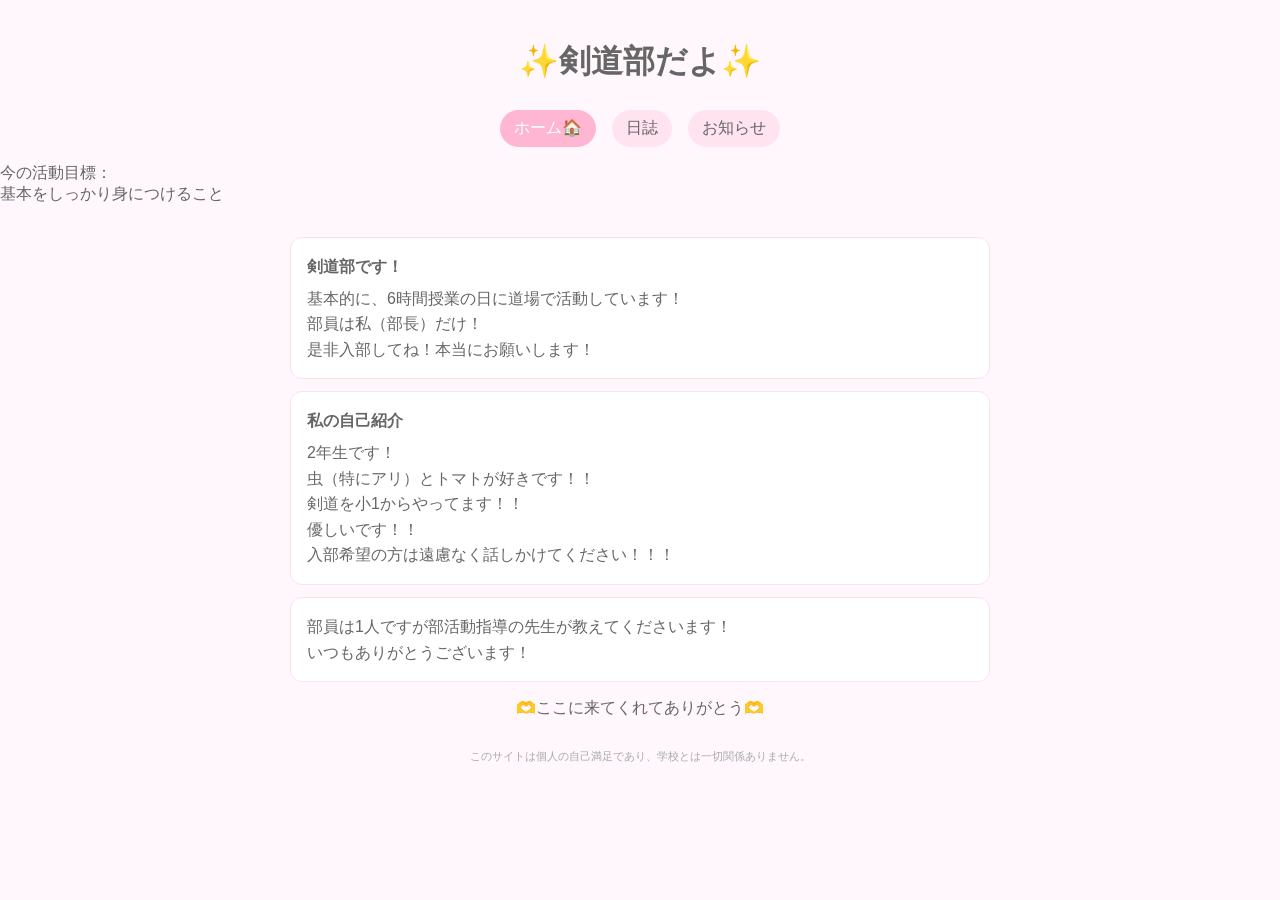
==== index.html @ 5c48bc46 "index.html を更新" ====
<!DOCTYPE html>
<html lang="ja">
<head>
<meta charset="UTF-8">
<meta name="viewport" content="width=device-width, initial-scale=1.0">
<title>✨️剣道部だよ✨️</title>
<link rel="stylesheet" href="style.css">
</head>
<body>

<header>
  <h1>✨️剣道部だよ✨️</h1>
</header>

<nav>
  <a href="index.html" class="active">ホーム🏠</a>
  <a href="diary.html">日誌</a>
  <a href="notice.html">お知らせ</a>
</nav>

<div class="goal">
  今の活動目標：<br>
  基本をしっかり身につけること
</div>

<div class="container">

<div class="box">
<div class="title">剣道部です！</div>
基本的に、6時間授業の日に道場で活動しています！<br>
部員は私（部長）だけ！<br>
是非入部してね！本当にお願いします！
</div>

<div class="box">
<div class="title">私の自己紹介</div>
2年生です！<br>
虫（特にアリ）とトマトが好きです！！<br>
剣道を小1からやってます！！<br>
優しいです！！<br>
入部希望の方は遠慮なく話しかけてください！！！
</div>

<div class="box">
部員は1人ですが部活動指導の先生が教えてくださいます！<br>
いつもありがとうございます！
</div>

<p style="text-align:center;">🫶ここに来てくれてありがとう🫶</p>

<footer>
  このサイトは個人の自己満足であり、学校とは一切関係ありません。
</footer>

</div>

</body>
</html>
---- style.css ----
body{
  margin:0;
  font-family:sans-serif;
  background:#fff7fb;
  color:#666;
}

header{
  text-align:center;
  padding:40px 10px 10px;
}

h1{
  margin:0;
}

h2{
  font-size:16px;      /* 小さめ */
  font-weight:normal;  /* 太くしない */
  color:#9a9a9a;       /* 少し薄い色 */
  text-align:center;
  margin:10px 0;
  letter-spacing:1px;  /* 少し間隔 */
}

nav{
  text-align:center;
  margin:10px 0;
}

nav a{
  display:inline-block;
  margin:6px;
  padding:8px 14px;
  background:#ffe3ee;
  border-radius:999px;
  text-decoration:none;
  color:#666;
}

nav a.active{
  background:#ffb6d2;  /* 濃いピンク */
  color:#fff;
}

.container{
  max-width:700px;
  margin:auto;
  padding:20px;
}

.box{
  background:white;
  padding:16px;
  margin:12px 0;
  border-radius:12px;
  border:1px solid #f3e6ee;
  line-height:1.6;
}

.title{
  font-weight:bold;
  margin-bottom:6px;
}

footer{
  text-align:center;
  font-size:11px;
  color:#aaa;
  margin:30px 0 10px;
}
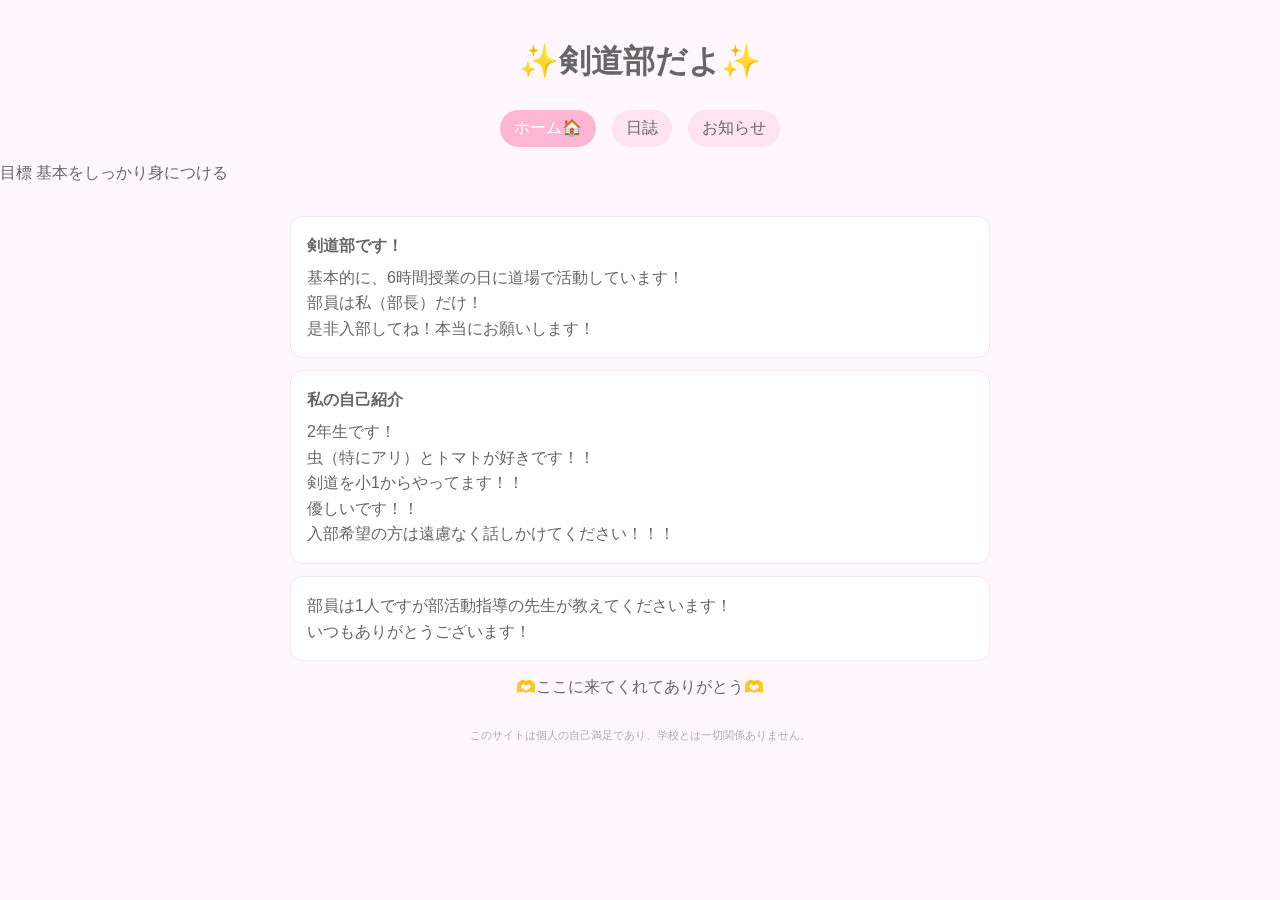
==== commit 970fbbce: "index.html を更新" ====
--- a/index.html
+++ b/index.html
@@ -18,9 +18,9 @@
   <a href="notice.html">お知らせ</a>
 </nav>
 
-<div class="goal">
-  今の活動目標：<br>
-  基本をしっかり身につけること
+<div class="goal-line">
+  <span class="label">目標</span>
+  基本をしっかり身につける
 </div>
 
 <div class="container">
--- a/style.css
+++ b/style.css
@@ -1,7 +1,7 @@
 body{
   margin:0;
   font-family:sans-serif;
-  background:#fff7fb;
+  background:#fff7fd;
   color:#666;
 }
 
@@ -14,13 +14,18 @@
   margin:0;
 }
 
-h2{
-  font-size:16px;      /* 小さめ */
-  font-weight:normal;  /* 太くしない */
-  color:#9a9a9a;       /* 少し薄い色 */
+
+.goal{
+  max-width:700px;
+  margin:15px auto;
+  padding:12px;
+  background:#fff0f6;
+  border:1px solid #ffd6e7;
+  border-radius:12px;
   text-align:center;
-  margin:10px 0;
-  letter-spacing:1px;  /* 少し間隔 */
+  font-size:13px;
+  color:#666;
+  box-shadow:0 2px 8px rgba(255,182,193,0.2);
 }
 
 nav{
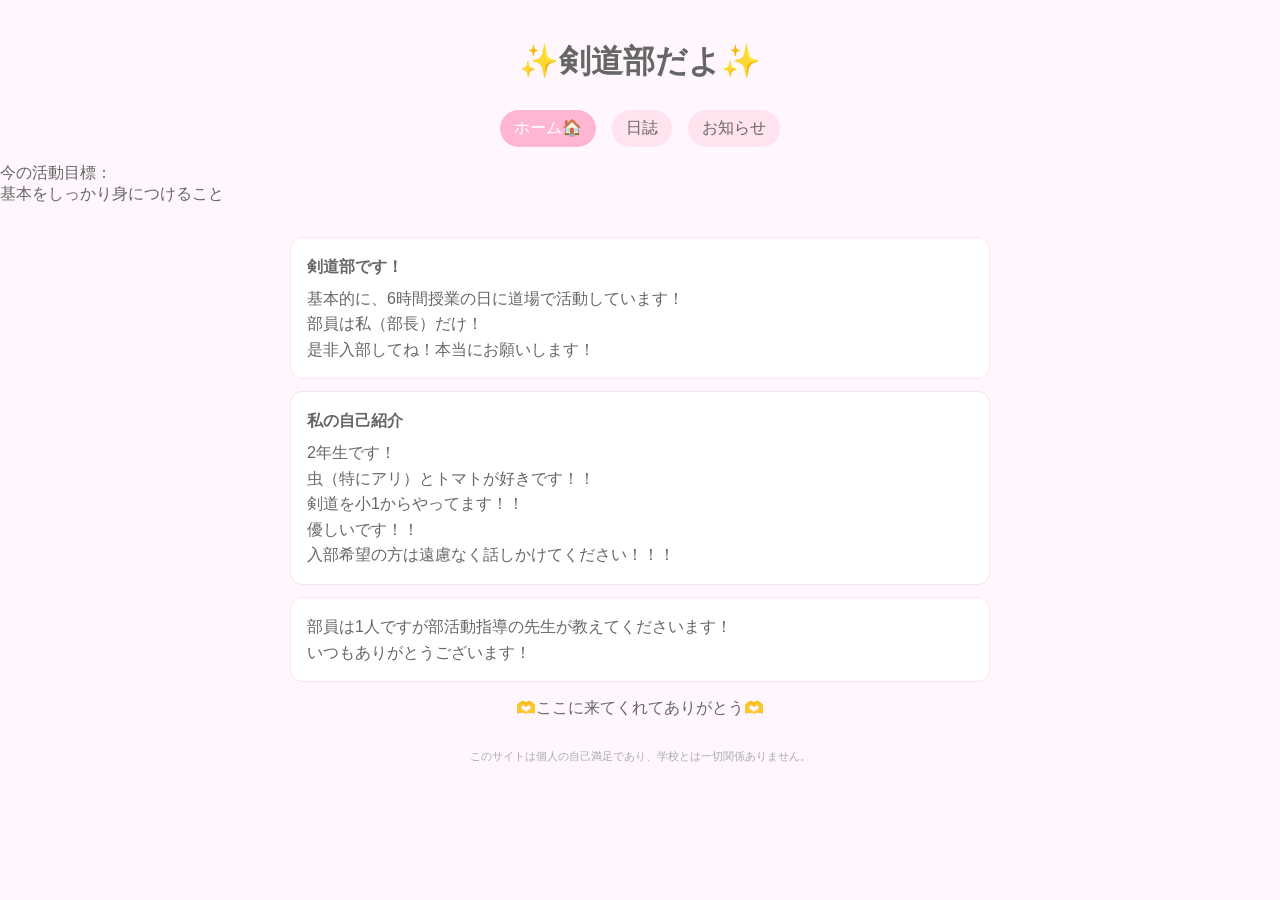
==== commit 5cc2b20d: "index.html を更新" ====
--- a/index.html
+++ b/index.html
@@ -18,9 +18,9 @@
   <a href="notice.html">お知らせ</a>
 </nav>
 
-<div class="goal-line">
-  <span class="label">目標</span>
-  基本をしっかり身につける
+<div class="goal-card">
+  今の活動目標：<br>
+  基本をしっかり身につけること
 </div>
 
 <div class="container">
--- a/style.css
+++ b/style.css
@@ -14,18 +14,27 @@
   margin:0;
 }
 
+.goal-line{
+  max-width:700px;
+  margin:18px auto;
+  padding:12px 14px;
+  background:#1f1f2e;
+  color:#fff;
+  font-size:14px;
+  border-radius:10px;
+  border:1px solid #ff9ab5;
+  text-align:center;
+  letter-spacing:1px;
+}
 
-.goal{
-  max-width:700px;
-  margin:15px auto;
-  padding:12px;
-  background:#fff0f6;
-  border:1px solid #ffd6e7;
-  border-radius:12px;
-  text-align:center;
-  font-size:13px;
+.label{
+  display:inline-block;
+  padding:3px 10px;
+  margin-right:6px;
+  background:#ffd6e7;
+  border-radius:999px;
+  font-size:11px;
   color:#666;
-  box-shadow:0 2px 8px rgba(255,182,193,0.2);
 }
 
 nav{
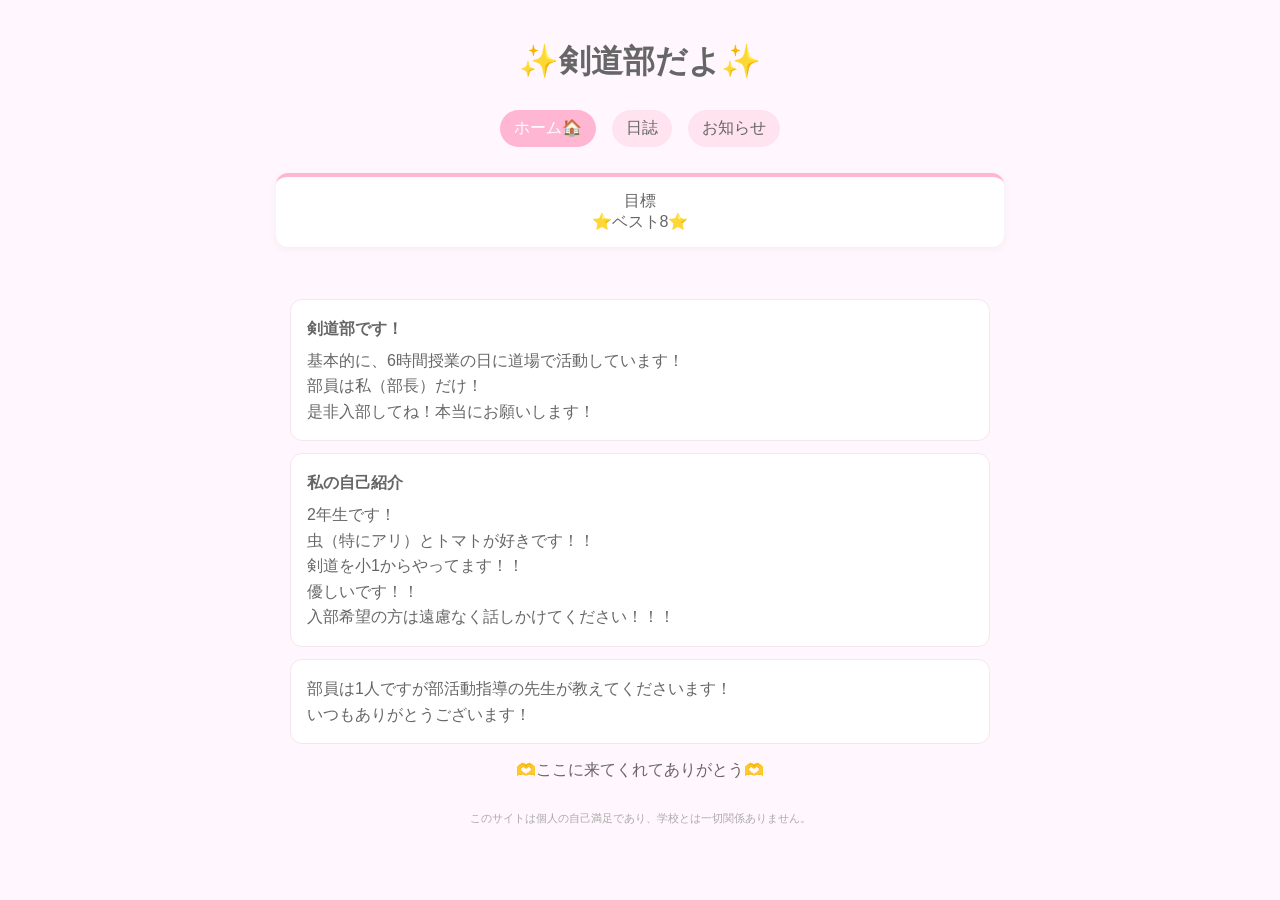
==== commit 3d74714b: "index.html を更新" ====
--- a/index.html
+++ b/index.html
@@ -19,8 +19,8 @@
 </nav>
 
 <div class="goal-card">
-  今の活動目標：<br>
-  基本をしっかり身につけること
+目標<br>
+⭐️ベスト8⭐️
 </div>
 
 <div class="container">
--- a/style.css
+++ b/style.css
@@ -14,17 +14,15 @@
   margin:0;
 }
 
-.goal-line{
+.goal-card{
   max-width:700px;
-  margin:18px auto;
-  padding:12px 14px;
-  background:#1f1f2e;
-  color:#fff;
-  font-size:14px;
-  border-radius:10px;
-  border:1px solid #ff9ab5;
+  margin:20px auto;
+  padding:14px;
+  background:#fff;
+  border-radius:12px;
+  border-top:4px solid #ffb6d2;
+  box-shadow:0 2px 10px rgba(0,0,0,0.05);
   text-align:center;
-  letter-spacing:1px;
 }
 
 .label{
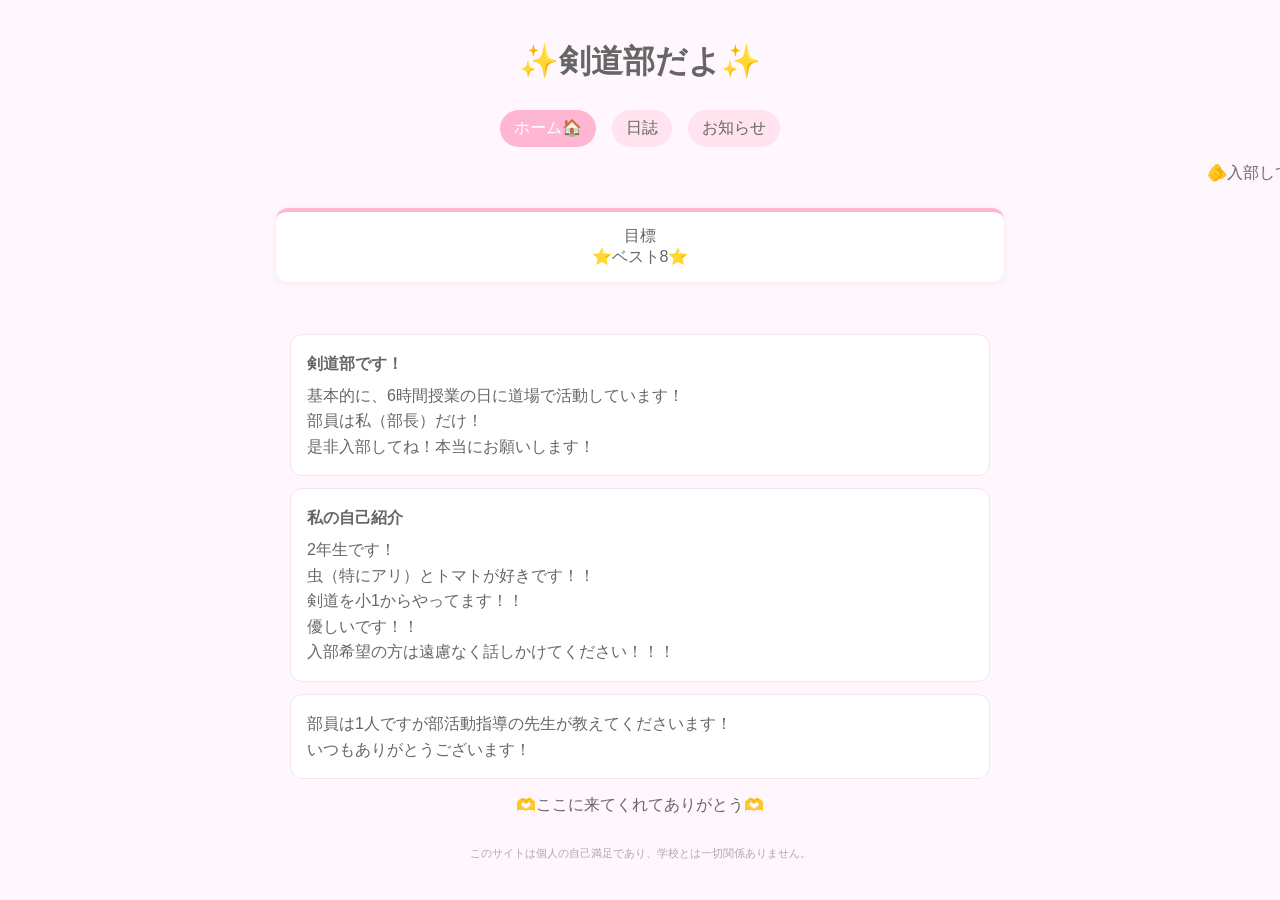
==== commit 970f2c3d: "index.html を更新" ====
--- a/index.html
+++ b/index.html
@@ -17,6 +17,8 @@
   <a href="diary.html">日誌</a>
   <a href="notice.html">お知らせ</a>
 </nav>
+
+<marquee>🫵入部して🫵</marquee>
 
 <div class="goal-card">
 目標<br>
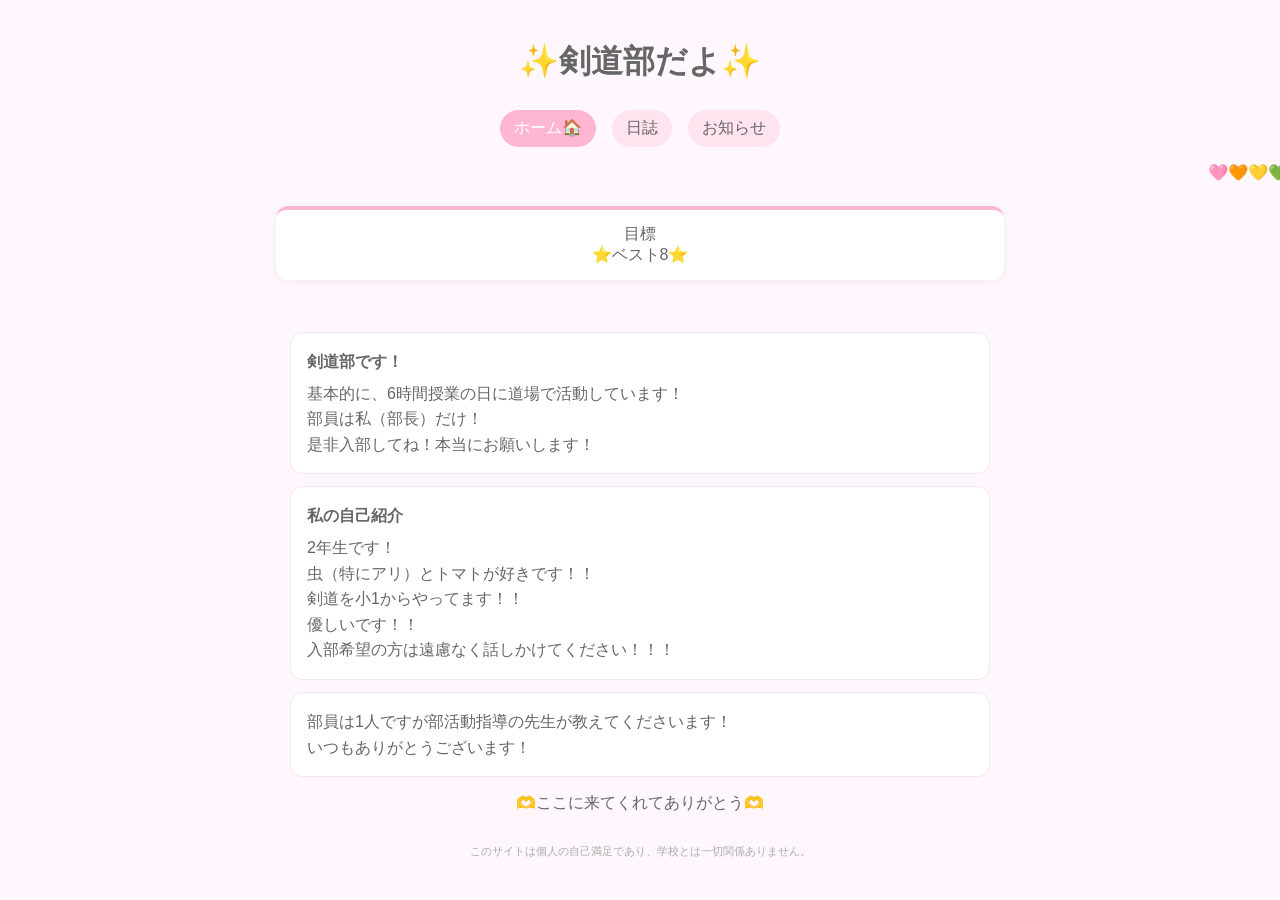
==== commit 6478a836: "index.html を更新" ====
--- a/index.html
+++ b/index.html
@@ -18,7 +18,7 @@
   <a href="notice.html">お知らせ</a>
 </nav>
 
-<marquee>🫵入部して🫵</marquee>
+<marquee>🩷🧡💛💚💙🩵💜</marquee>
 
 <div class="goal-card">
 目標<br>
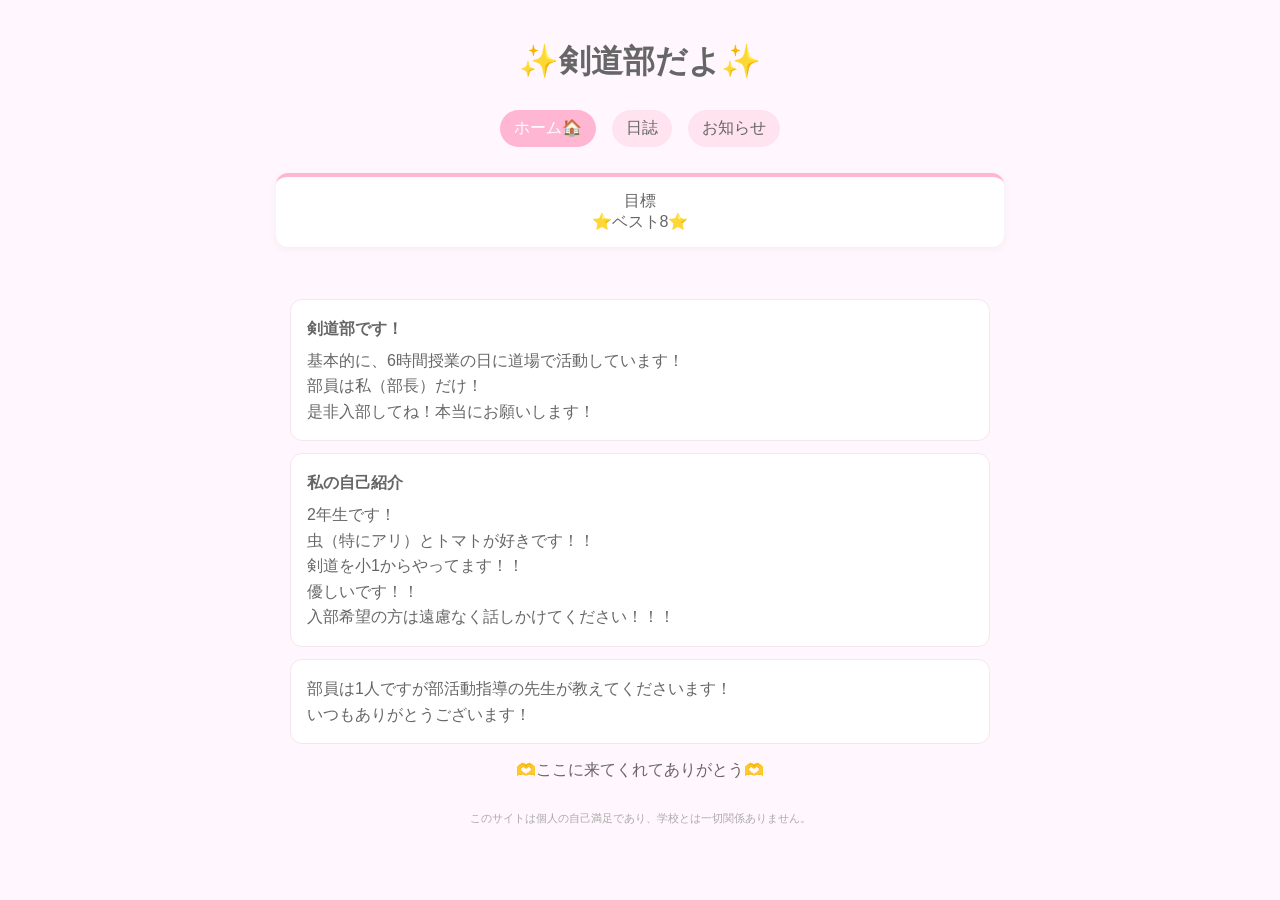
==== commit 9c602499: "index.html を更新" ====
--- a/index.html
+++ b/index.html
@@ -17,8 +17,6 @@
   <a href="diary.html">日誌</a>
   <a href="notice.html">お知らせ</a>
 </nav>
-
-<marquee>🩷🧡💛💚💙🩵💜</marquee>
 
 <div class="goal-card">
 目標<br>
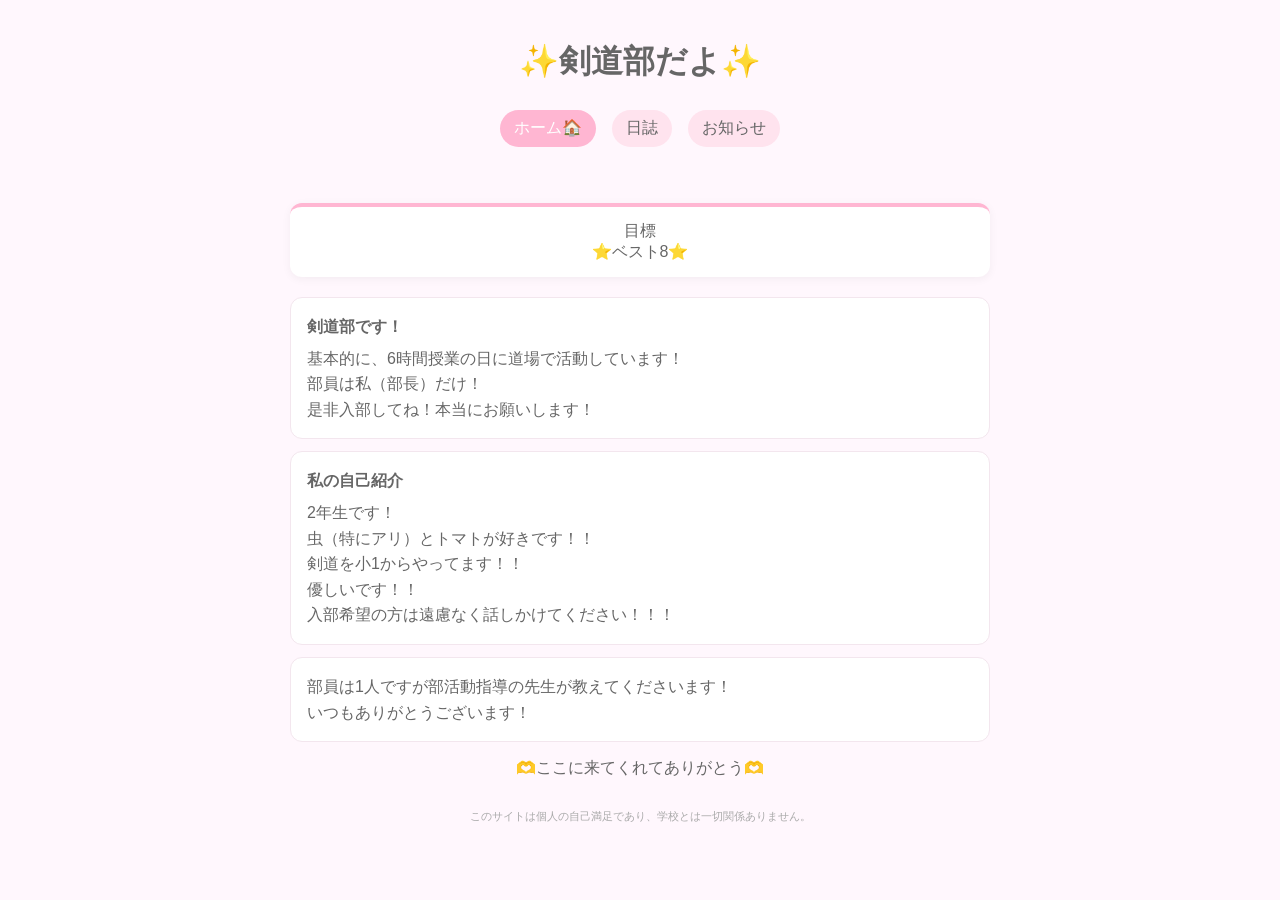
==== commit d091da2b: "index.html を更新" ====
--- a/index.html
+++ b/index.html
@@ -18,12 +18,13 @@
   <a href="notice.html">お知らせ</a>
 </nav>
 
+
+<div class="container">
+
 <div class="goal-card">
 目標<br>
 ⭐️ベスト8⭐️
 </div>
-
-<div class="container">
 
 <div class="box">
 <div class="title">剣道部です！</div>
